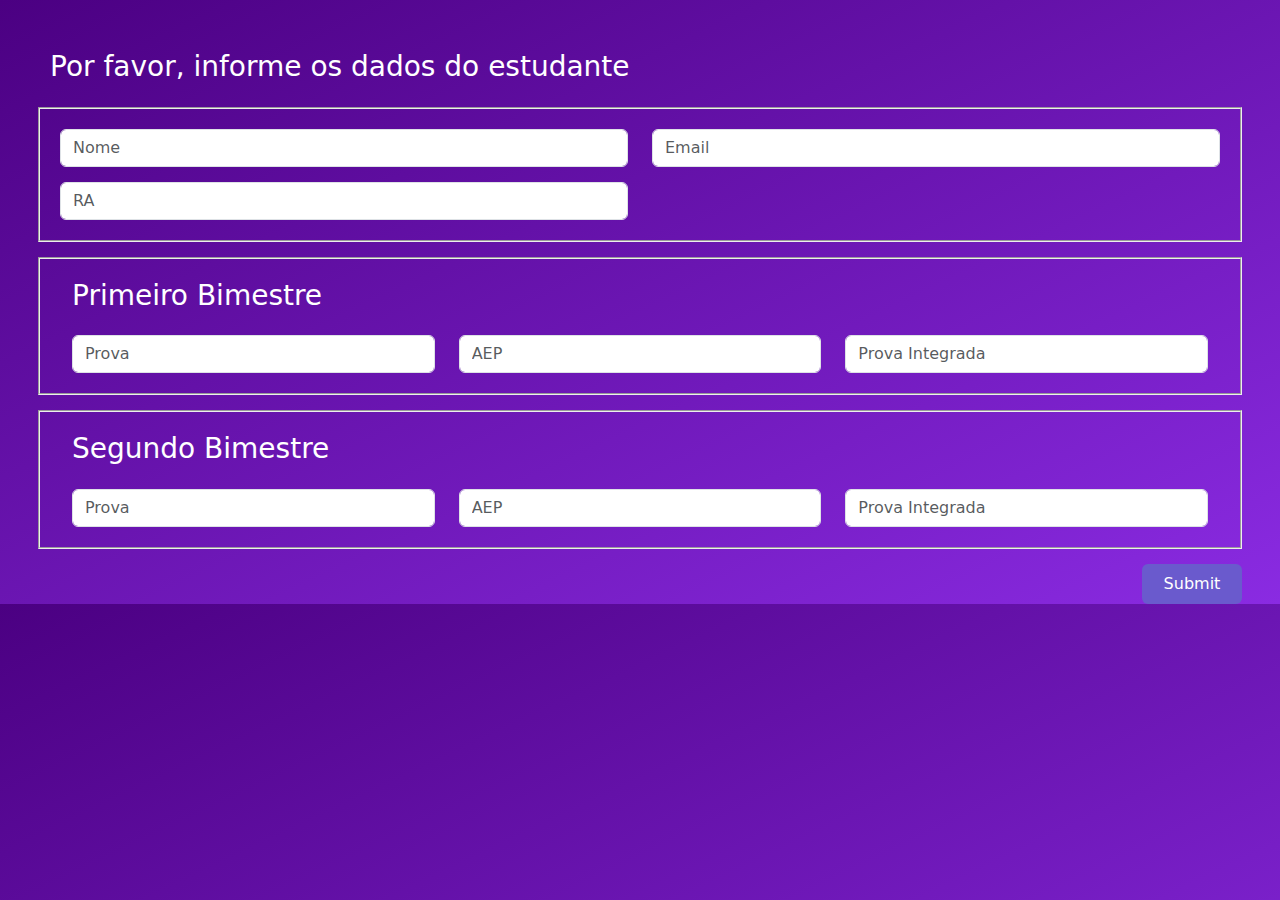
==== index.html @ 7c7e204e "Add files via upload" ====
<!DOCTYPE html>
<html lang="en">
<head>
    <meta charset="UTF-8">
    <meta name="viewport" content="width=device-width, initial-scale=1.0">
    <link href="https://cdn.jsdelivr.net/npm/bootstrap@5.3.3/dist/css/bootstrap.min.css" rel="stylesheet" integrity="sha384-QWTKZyjpPEjISv5WaRU9OFeRpok6YctnYmDr5pNlyT2bRjXh0JMhjY6hW+ALEwIH" crossorigin="anonymous">
    <link rel="stylesheet" href="style.css">
    <title>Gestão de notas</title>
</head>
<body class="margin-xxl">
    <form>
        <div class="row margin-bottom-s">
            <h3>Por favor, informe os dados do estudante</h3>
        </div>
        <div class="margin-bottom-s margin-left margin-right card-prova">
            <div class="row margin-bottom-s">
                <div class="col">
                    <input type="text" class="form-control" id="input_nome" placeholder="Nome" aria-label="First name">
                </div>
                <div class="col">
                    <input type="email" class="form-control" id="input_email" placeholder="Email" aria-label="Last name">
                </div>
            </div>

            <div class="row">
                <div class="col">
                    <input type="text" class="form-control" id="input_ra" placeholder="RA" aria-label="First name">
                </div>
                <div class="col">
                </div>
            </div>
        </div>

        <div class="row margin-bottom-s card-prova">
            <div class="row margin-bottom-s">
                <h3>Primeiro Bimestre</h3>
            </div>
            <div class="col">
                <input type="text" class="form-control" id="input_prova_1" placeholder="Prova">
            </div>
            <div class="col">
                <input type="text" class="form-control" id="input_aep_1" placeholder="AEP">
            </div>
            <div class="col">
                <input type="text" class="form-control" id="input_prova_integrada_1" placeholder="Prova Integrada">
            </div>
        </div>

        <div class="row margin-bottom-s card-prova">
            <div class="row margin-bottom-s">
                <h3>Segundo Bimestre</h3>
            </div>
            <div class="col">
                <input type="text" class="form-control" id="input_prova_2" placeholder="Prova">
            </div>
            <div class="col">
                <input type="text" class="form-control" id="input_aep_2" placeholder="AEP">
            </div>
            <div class="col">
                <input type="text" class="form-control" id="input_prova_integrada_2" placeholder="Prova Integrada">
            </div>
        </div>
        
        <div class="align-right">
            <button type="submit" class="btn btn-primary btn-submit align-right" onclick="adicionaDadosAluno()">Submit</button>
        </div>

        <script src="https://cdn.jsdelivr.net/npm/bootstrap@5.3.3/dist/js/bootstrap.bundle.min.js" integrity="sha384-YvpcrYf0tY3lHB60NNkmXc5s9fDVZLESaAA55NDzOxhy9GkcIdslK1eN7N6jIeHz" crossorigin="anonymous"></script>
        <script src="app.js"></script>
    </form>
</body>
</html>
---- style.css ----
.margin-bottom-s{
    margin-bottom: 15px;
}

.margin-left{
    margin-left: -12px;
}

.margin-right{
    margin-right: -12px;
}

.btn-submit{
    background-color: #6A5ACD;
    border: 0px;
    margin-right: -12px;
    width: 100px;
    height: 40px;
}

.btn-submit:hover{
    background-color: #483D8B;
}

.margin-xxl{
    margin: 50px;
}

.card-prova{
    padding: 20px;
    border: 2px groove;
}

.align-right{
    float: right;
}

body {
    background-color: #4B0082;
    background-image: linear-gradient(to bottom right, #4B0082, #8A2BE2);
    color: #FFFFFF;
}
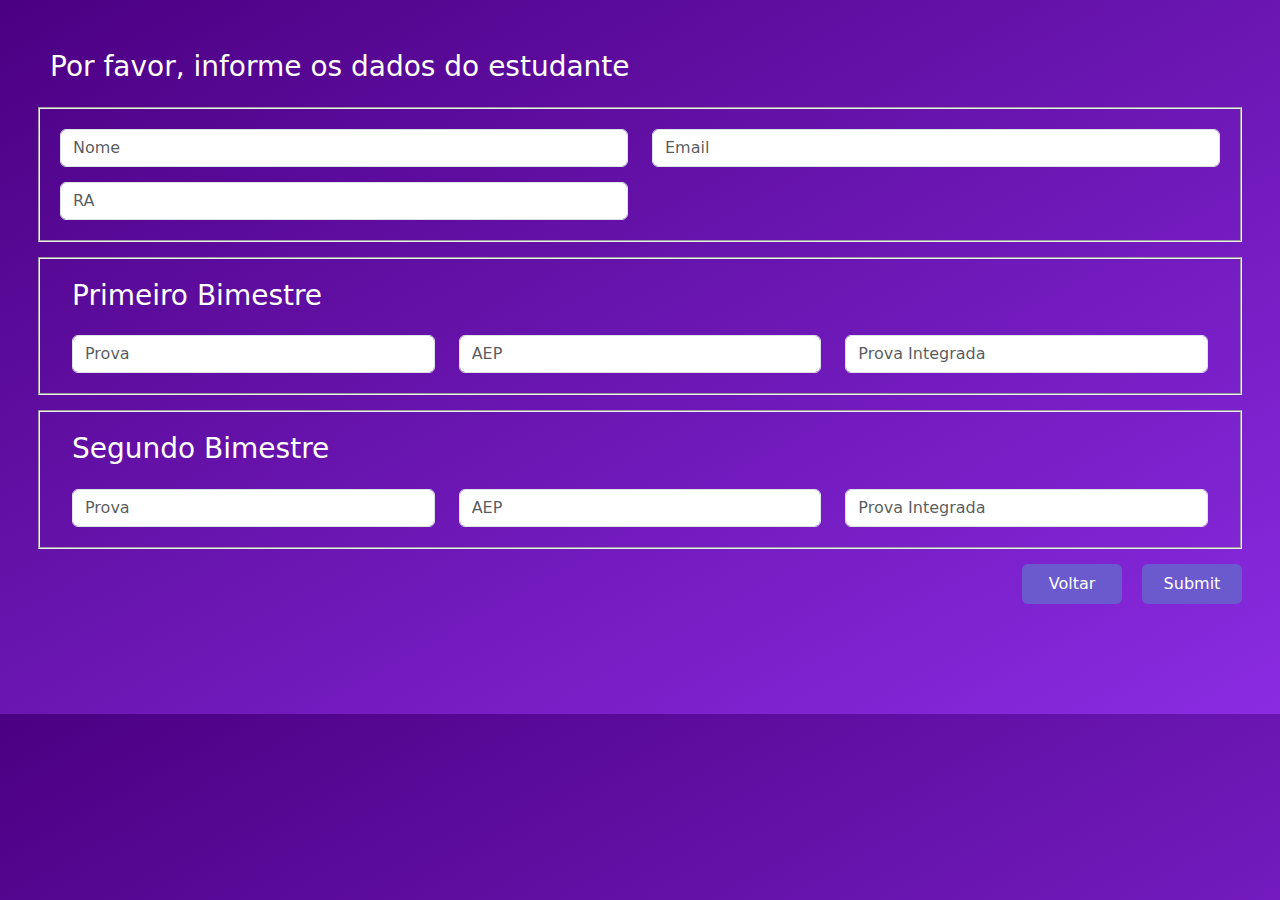
==== commit e2808126: "tcholadate index.html" ====
--- a/index.html
+++ b/index.html
@@ -8,23 +8,23 @@
     <title>Gestão de notas</title>
 </head>
 <body class="margin-xxl">
-    <form>
+    <form id="my-forms">
         <div class="row margin-bottom-s">
             <h3>Por favor, informe os dados do estudante</h3>
         </div>
         <div class="margin-bottom-s margin-left margin-right card-prova">
             <div class="row margin-bottom-s">
                 <div class="col">
-                    <input type="text" class="form-control" id="input_nome" placeholder="Nome" aria-label="First name">
+                    <input type="text" class="form-control" id="input_nome" placeholder="Nome" aria-label="First name" required>
                 </div>
                 <div class="col">
-                    <input type="email" class="form-control" id="input_email" placeholder="Email" aria-label="Last name">
+                    <input type="email" class="form-control" id="input_email" placeholder="Email" aria-describedby="emailHelp" required>
                 </div>
             </div>
 
             <div class="row">
                 <div class="col">
-                    <input type="text" class="form-control" id="input_ra" placeholder="RA" aria-label="First name">
+                    <input type="text" class="form-control" id="input_ra" placeholder="RA" aria-label="First name" maxlength="9" required>
                 </div>
                 <div class="col">
                 </div>
@@ -62,11 +62,12 @@
         </div>
         
         <div class="align-right">
-            <button type="submit" class="btn btn-primary btn-submit align-right" onclick="adicionaDadosAluno()">Submit</button>
+            <button class="btn btn-primary btn-submit align-right" onclick="adicionaDadosAluno()">Submit</button>
+            <button class="btn btn-primary btn-voltar align-right" onclick="redirecionarParaTable()">Voltar</button>
         </div>
 
         <script src="https://cdn.jsdelivr.net/npm/bootstrap@5.3.3/dist/js/bootstrap.bundle.min.js" integrity="sha384-YvpcrYf0tY3lHB60NNkmXc5s9fDVZLESaAA55NDzOxhy9GkcIdslK1eN7N6jIeHz" crossorigin="anonymous"></script>
         <script src="app.js"></script>
     </form>
 </body>
-</html>+</html>
--- a/style.css
+++ b/style.css
@@ -18,7 +18,19 @@
     height: 40px;
 }
 
+.btn-voltar{
+    background-color: #6A5ACD;
+    border: 0px;
+    margin-right: 20px;
+    width: 100px;
+    height: 40px;
+}
+
 .btn-submit:hover{
+    background-color: #483D8B;
+}
+
+.btn-voltar:hover{
     background-color: #483D8B;
 }
 
@@ -35,8 +47,26 @@
     float: right;
 }
 
+.table-width{
+    width: 90%;
+    display: flex;
+    justify-content: center;
+}
+
+input:disabled {
+    background-color: #7f7f7f;
+    color: #393939 !important;
+    border: 1px solid #CCC;
+    cursor: not-allowed;
+    opacity: 0.7;
+  }
+
 body {
+    min-height: 100%;
     background-color: #4B0082;
     background-image: linear-gradient(to bottom right, #4B0082, #8A2BE2);
     color: #FFFFFF;
-}+    padding-bottom: 100px;
+    overflow-y: hidden;
+    overflow-x: hidden;
+}
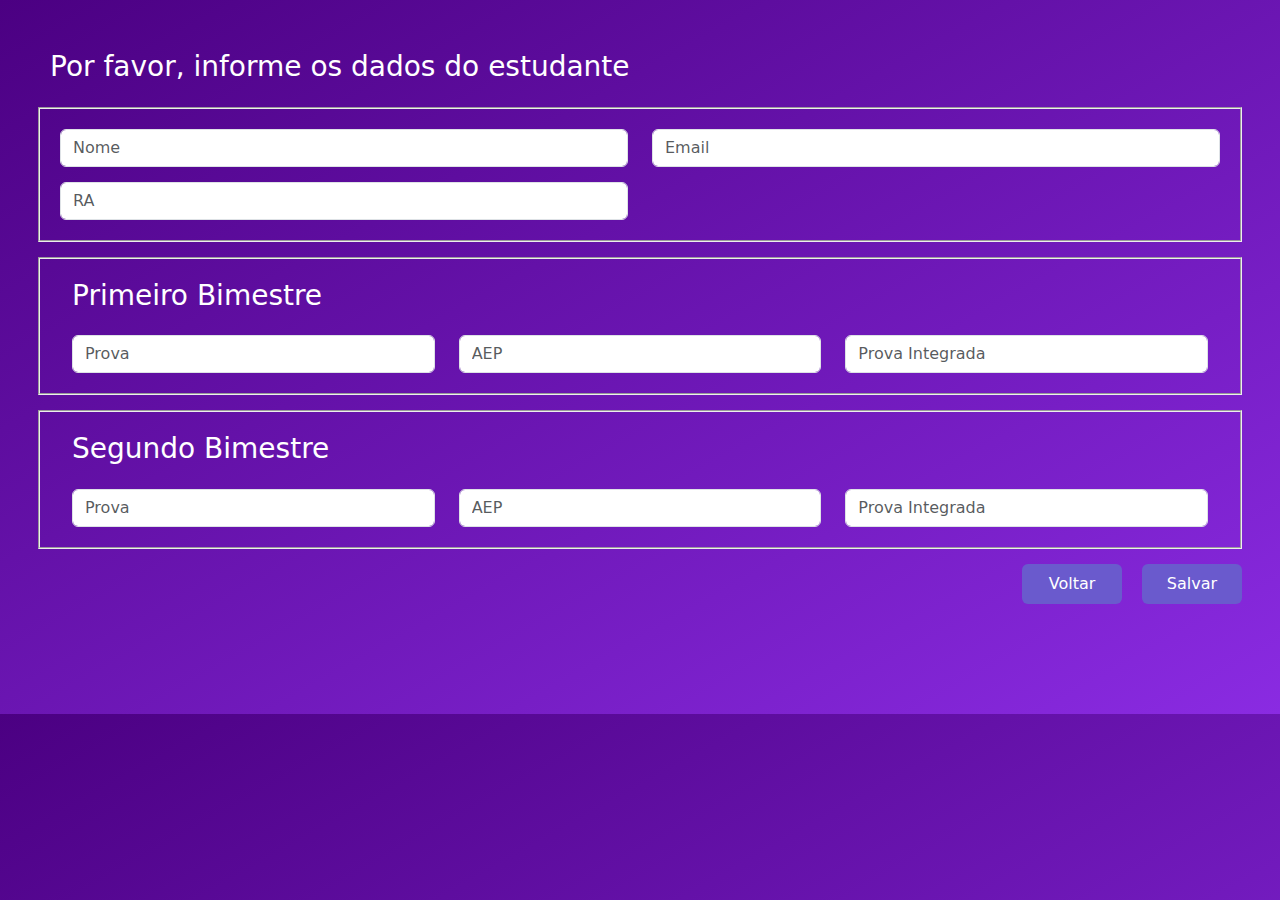
==== commit c4127e15: "tcholadate index.html" ====
--- a/index.html
+++ b/index.html
@@ -5,7 +5,7 @@
     <meta name="viewport" content="width=device-width, initial-scale=1.0">
     <link href="https://cdn.jsdelivr.net/npm/bootstrap@5.3.3/dist/css/bootstrap.min.css" rel="stylesheet" integrity="sha384-QWTKZyjpPEjISv5WaRU9OFeRpok6YctnYmDr5pNlyT2bRjXh0JMhjY6hW+ALEwIH" crossorigin="anonymous">
     <link rel="stylesheet" href="style.css">
-    <title>Gestão de notas</title>
+    <title>GestÃ£o de notas</title>
 </head>
 <body class="margin-xxl">
     <form id="my-forms">
@@ -62,7 +62,7 @@
         </div>
         
         <div class="align-right">
-            <button class="btn btn-primary btn-submit align-right" onclick="adicionaDadosAluno()">Submit</button>
+            <button id="salvar" class="btn btn-primary btn-submit align-right">Salvar</button>
             <button class="btn btn-primary btn-voltar align-right" onclick="redirecionarParaTable()">Voltar</button>
         </div>
 
